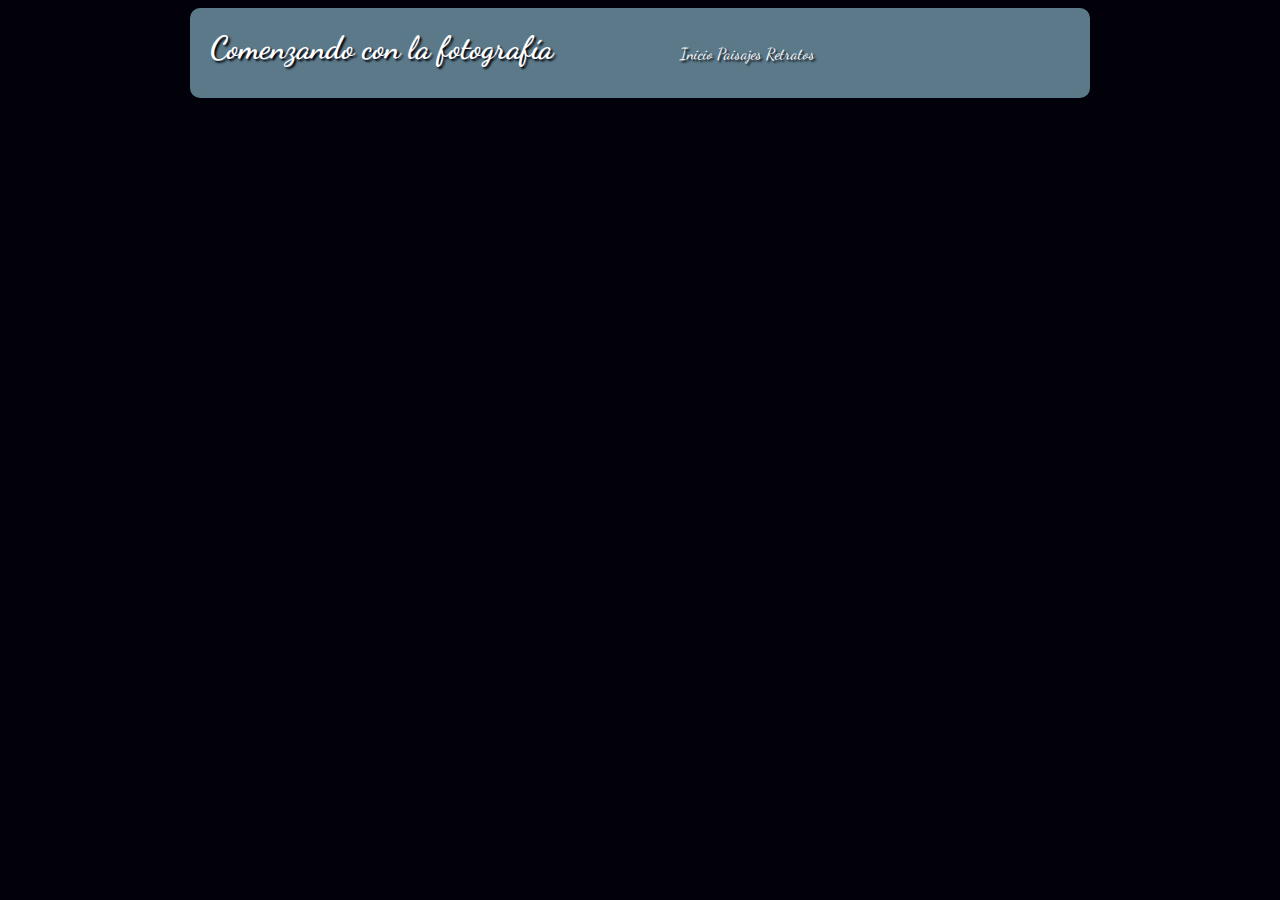
==== index.html @ 47b67017 "Iniciando con el proyecto. Se creó el header en el html, y se cuadraron los estilos en el css" ====
<!DOCTYPE html>
<html>
	<head>
		<meta charset="UTF-8">
		<meta name="viewport" content="width=device-width, user-scalable=no">
		<link href="https://fonts.googleapis.com/css?family=Dancing+Script" rel="stylesheet">
		<link rel="stylesheet" href="css/estilos.css">
		<title>Comenzando con la fotografía</title>
	</head>
	<body>
		<div id="contenedor">
			<header id="cabecera">
				<h1>Comenzando con la fotografía</h1>
				<nav id="menu">
					<a href="index.html">Inicio</a>
					<a href="html/paisajes.html">Paisajes</a>
					<a href="html/retratos.html">Retratos</a>
				</nav>
			</header>
		</div>
	</body>
</html>
---- css/estilos.css ----
body{
	font-family: 'Dancing Script', cursive;
	background-color: #02010a;
}
#contenedor{
	margin: 0 auto;
	max-width: 900px;
}
#cabecera{
	background-color: #5b7989;
	color: white;
	text-shadow: 2px 2px 2px #02010a;
	border-radius: 10px;
	width: 100%;
	height: 90px;
	display: flex;
	flex-direction: row;
}
#cabecera h1{
	margin-left: 20px;
	width: 50%;
}

a{
	color: white;
	text-decoration: none;
}
#menu{
	margin-top: 4%;
	margin-left: 20px;
}
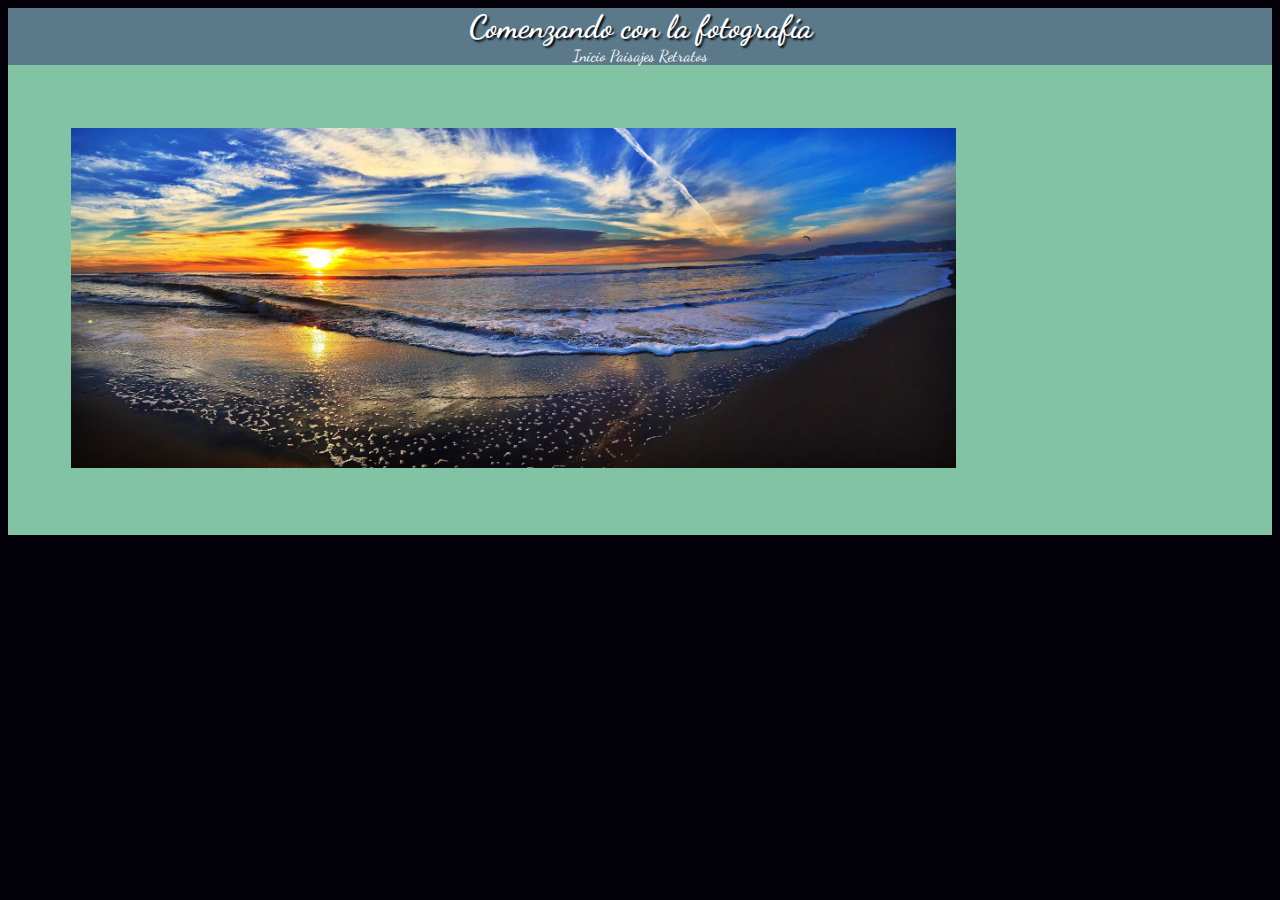
==== commit 8117d3d5: "Inclusión de imagen adaptativa, aunque todavía no está funcionando correctamente. Se comenzó primero" ====
--- a/index.html
+++ b/index.html
@@ -17,6 +17,9 @@
 					<a href="html/retratos.html">Retratos</a>
 				</nav>
 			</header>
+			<section id="contenido">
+				<img src="img/principal.jpeg" alt="Imagen Principal" class="imagen-adaptativa">
+			</section>
 		</div>
 	</body>
 </html>--- a/css/estilos.css
+++ b/css/estilos.css
@@ -2,30 +2,33 @@
 	font-family: 'Dancing Script', cursive;
 	background-color: #02010a;
 }
+#cabecera{
+	background-color:  #5b7989;
+
+}
+#cabecera h1{
+	color: white;
+    text-shadow: 2px 2px 2px #02010a;
+    margin: 0 auto;
+    text-align: center;
+}
+/*Versión movil*/
 #contenedor{
 	margin: 0 auto;
-	max-width: 900px;
+	max-width: 100%;
 }
-#cabecera{
-	background-color: #5b7989;
-	color: white;
-	text-shadow: 2px 2px 2px #02010a;
-	border-radius: 10px;
-	width: 100%;
-	height: 90px;
-	display: flex;
-	flex-direction: row;
+#menu{
+	text-align: center;
 }
-#cabecera h1{
-	margin-left: 20px;
-	width: 50%;
-}
-
-a{
+#menu a{
 	color: white;
 	text-decoration: none;
 }
-#menu{
-	margin-top: 4%;
-	margin-left: 20px;
+#contenido{
+	background-color: #82c3a6;
+}
+.imagen-adaptativa{
+	width: 70%;
+	margin: 0 auto;
+	padding: 5%;
 }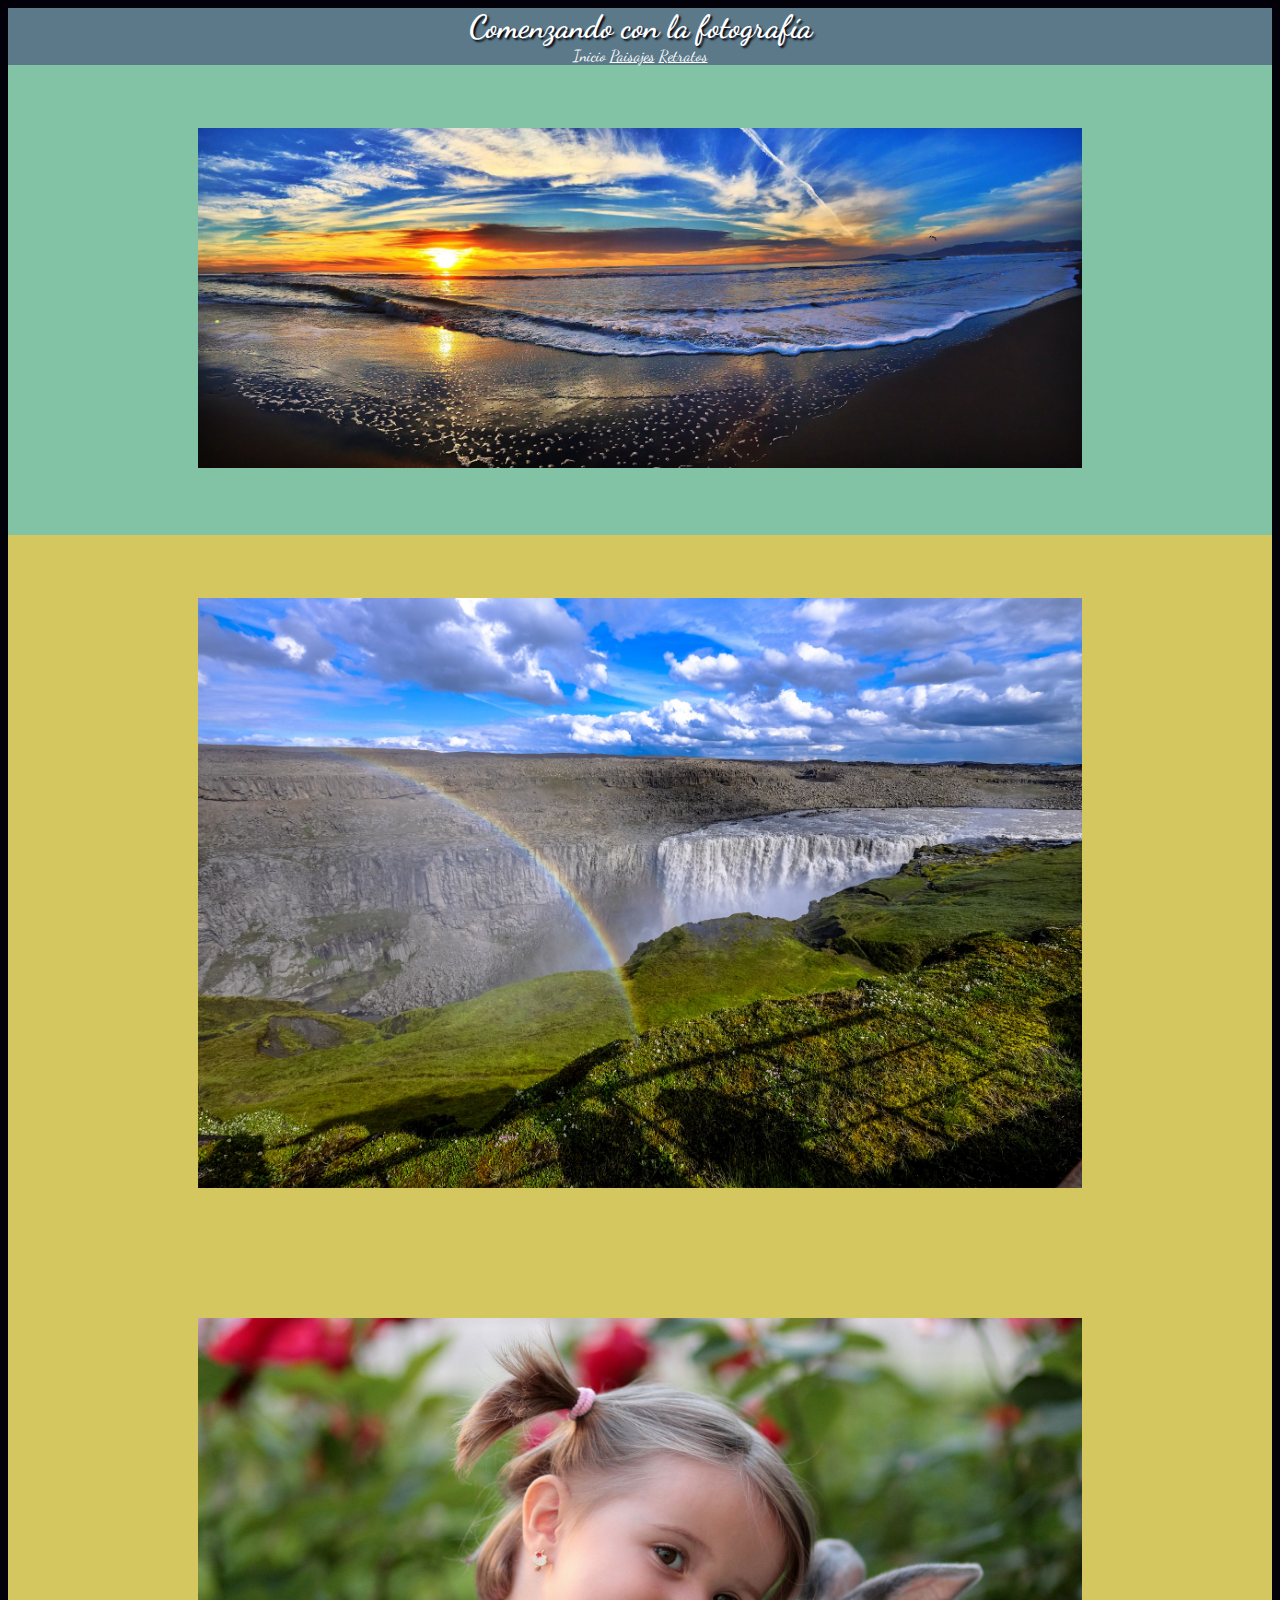
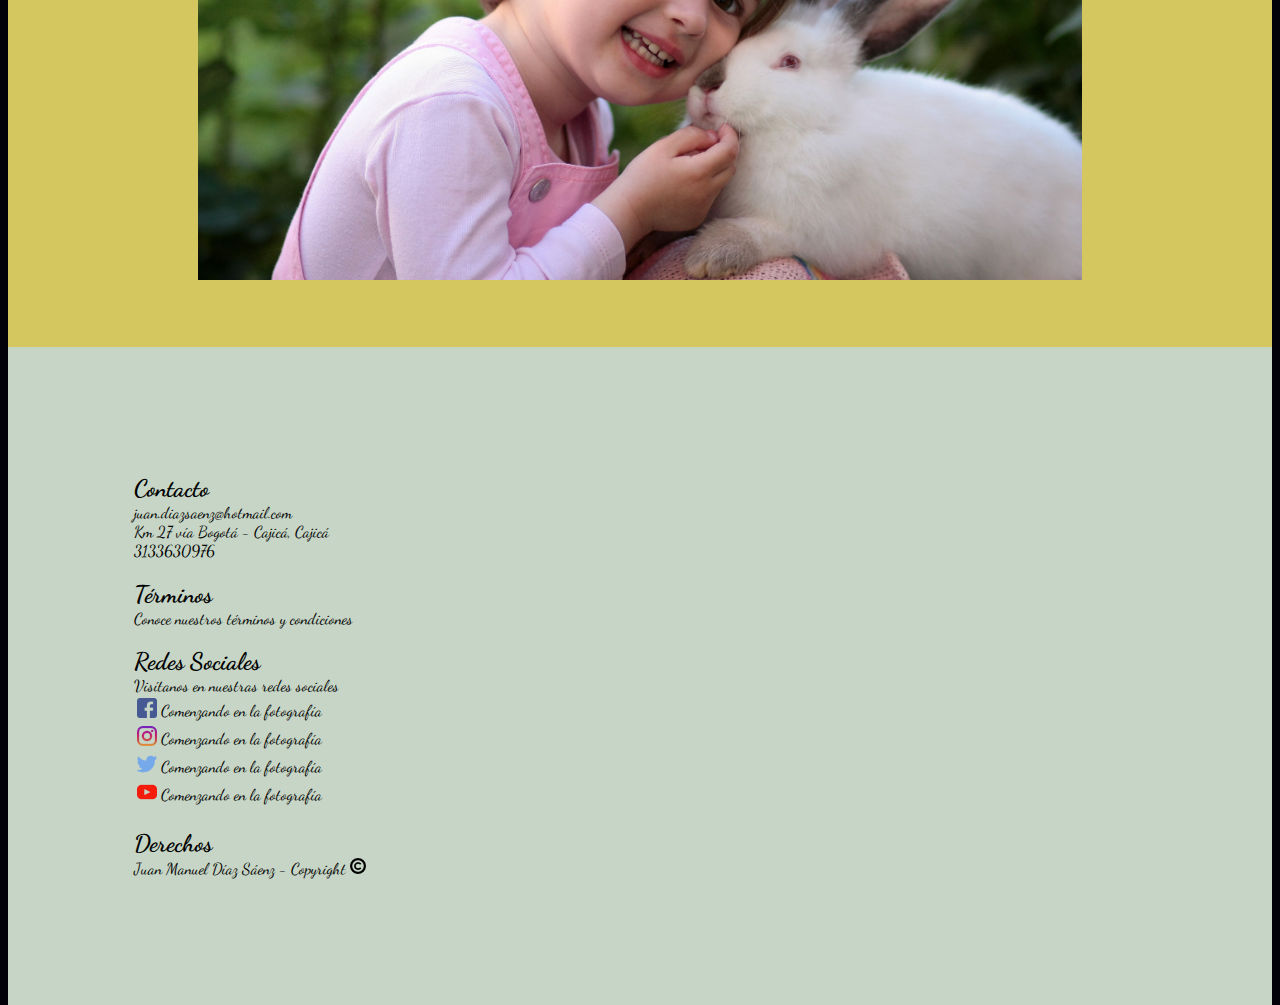
==== commit fb597150: "Finalización de página principal con encabezado, footer, y estilos. Solo versión Móvil" ====
--- a/index.html
+++ b/index.html
@@ -12,14 +12,64 @@
 			<header id="cabecera">
 				<h1>Comenzando con la fotografía</h1>
 				<nav id="menu">
-					<a href="index.html">Inicio</a>
+					<a href="index.html" class="pagina-actual">Inicio</a>
 					<a href="html/paisajes.html">Paisajes</a>
 					<a href="html/retratos.html">Retratos</a>
 				</nav>
 			</header>
-			<section id="contenido">
+			<section id="principal">
 				<img src="img/principal.jpeg" alt="Imagen Principal" class="imagen-adaptativa">
 			</section>
+			<section id="secundaria">
+				<a href="html/paisajes.html"><img id="paisaje" src="img/paisaje.jpeg" alt="Paisajes" class="imagen-adaptativa"></a>
+				<a href="html/retratos.html"><img id="retrato" src="img/retrato.jpeg" alt="Retratos" class="imagen-adaptativa"></a>		
+			</section>
 		</div>
+		<footer>
+			<h2>Contacto</h2>
+			juan.diazsaenz@hotmail.com <br>
+			Km 27 vía Bogotá - Cajicá, Cajicá <br>
+			3133630976
+			<h2>Términos</h2>
+			Conoce nuestros términos y condiciones
+			<h2>Redes Sociales</h2>
+			Visítanos en nuestras redes sociales <br>
+			<table>
+				<tr>
+					<td>
+						<img src="img/facebook.png" alt="facebook" class="logo-adaptive">
+					</td>
+					<td>
+						Comenzando en la fotografía
+					</td>
+				</tr>
+				<tr>
+					<td>
+						<img src="img/instagram.png" alt="instagram" class="logo-adaptive">
+					</td>
+					<td>
+						Comenzando en la fotografía
+					</td>
+				</tr>
+				<tr>
+					<td>
+						<img src="img/twitter.png" alt="twitter" class="logo-adaptive">
+					</td>
+					<td>
+						Comenzando en la fotografía
+					</td>
+				</tr>
+				<tr>
+					<td>
+						<img src="img/youtube.png" alt="youtube" class="logo-adaptive">
+					</td>
+					<td>
+						Comenzando en la fotografía
+					</td>
+				</tr>
+			</table>
+			<h2>Derechos</h2>
+			Juan Manuel Díaz Sáenz - Copyright <img src="img/copyright.png" alt="">
+		</footer>
 	</body>
 </html>--- a/css/estilos.css
+++ b/css/estilos.css
@@ -1,6 +1,7 @@
 body{
 	font-family: 'Dancing Script', cursive;
 	background-color: #02010a;
+	margin-bottom: 0px;
 }
 #cabecera{
 	background-color:  #5b7989;
@@ -22,13 +23,45 @@
 }
 #menu a{
 	color: white;
+}
+.pagina-actual{
 	text-decoration: none;
 }
-#contenido{
+#principal{
 	background-color: #82c3a6;
+}
+#secundaria{
+	background-color: #d5c75f;
 }
 .imagen-adaptativa{
 	width: 70%;
-	margin: 0 auto;
+	margin-left: 10%;
 	padding: 5%;
+}
+#retrato,
+#paisaje{
+  	transition: transform 1s;
+}
+#paisaje:hover{
+	transform: rotate(10deg);
+}
+#retrato:hover{
+	transform: translate(20px, -5px);
+}
+footer{
+	margin-top: 0px;
+	background-color: #C6d5c5;
+	padding: 10%;
+}
+footer > h2:first-child{
+    -webkit-margin-before: 0em;
+}
+footer >h2{
+	-webkit-margin-after: 0em;	
+}
+tr>td:first-child{
+	width: 20px;
+}
+.logo-adaptive{
+	width: 100%;
 }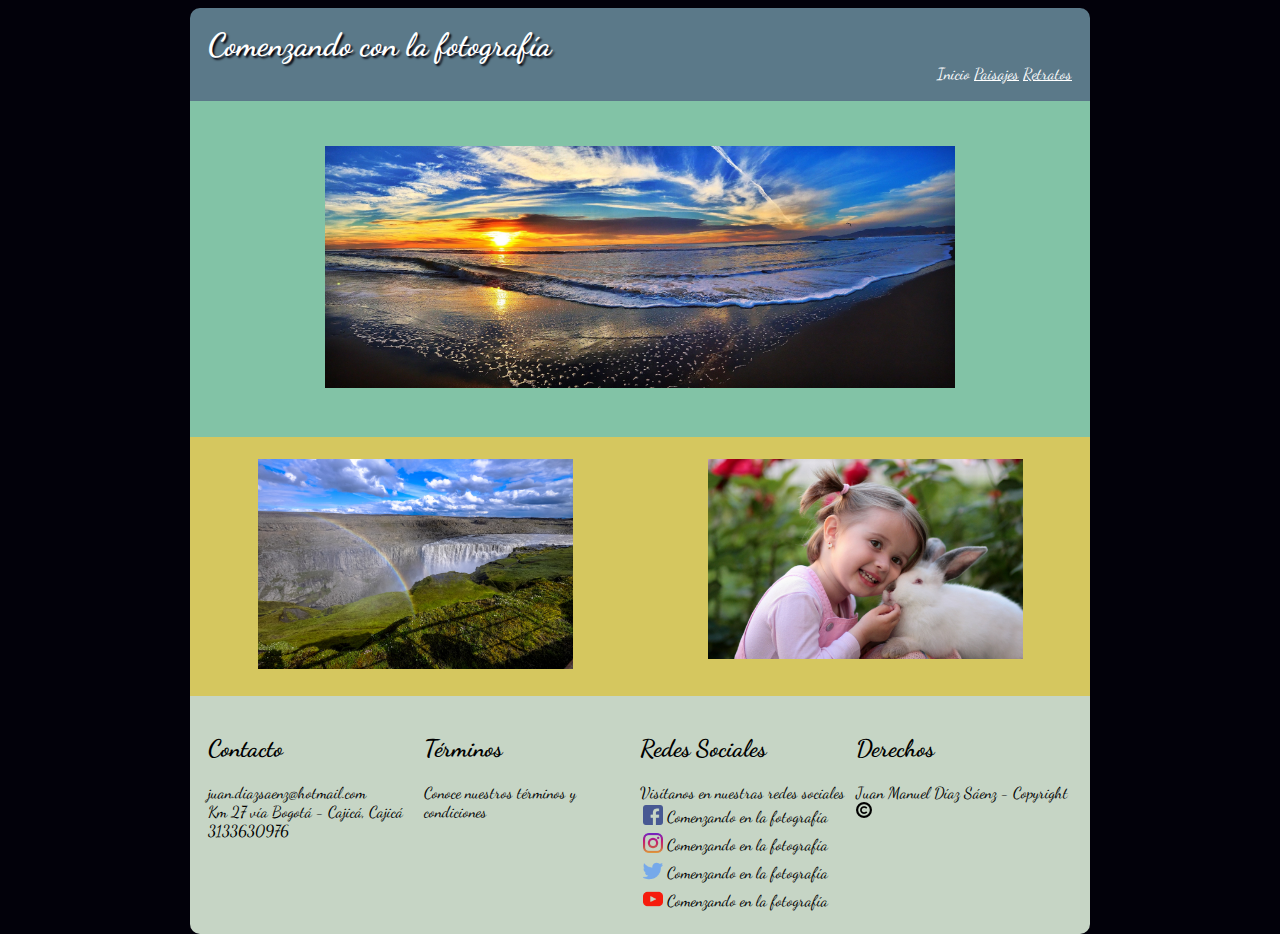
==== commit b00f8fb0: "Inicios con la version movil, tiene fallas con los filtros de las imágenes" ====
--- a/index.html
+++ b/index.html
@@ -24,52 +24,60 @@
 				<a href="html/paisajes.html"><img id="paisaje" src="img/paisaje.jpeg" alt="Paisajes" class="imagen-adaptativa"></a>
 				<a href="html/retratos.html"><img id="retrato" src="img/retrato.jpeg" alt="Retratos" class="imagen-adaptativa"></a>		
 			</section>
+			<footer>
+				<div>
+					<h2>Contacto</h2>
+					juan.diazsaenz@hotmail.com <br>
+					Km 27 vía Bogotá - Cajicá, Cajicá <br>
+					3133630976
+				</div>
+				<div>
+					<h2>Términos</h2>
+					Conoce nuestros términos y condiciones
+				</div>
+				<div>
+					<h2>Redes Sociales</h2>
+					Visítanos en nuestras redes sociales <br>
+					<table>
+						<tr>
+							<td>
+								<img src="img/facebook.png" alt="facebook" class="logo-adaptive">
+							</td>
+							<td>
+								Comenzando en la fotografía
+							</td>
+						</tr>
+						<tr>
+							<td>
+								<img src="img/instagram.png" alt="instagram" class="logo-adaptive">
+							</td>
+							<td>
+								Comenzando en la fotografía
+							</td>
+						</tr>
+						<tr>
+							<td>
+								<img src="img/twitter.png" alt="twitter" class="logo-adaptive">
+							</td>
+							<td>
+								Comenzando en la fotografía
+							</td>
+						</tr>
+						<tr>
+							<td>
+								<img src="img/youtube.png" alt="youtube" class="logo-adaptive">
+							</td>
+							<td>
+								Comenzando en la fotografía
+							</td>
+						</tr>
+					</table>
+				</div>
+				<div>
+					<h2>Derechos</h2>
+					Juan Manuel Díaz Sáenz - Copyright <img src="img/copyright.png" alt="">
+				</div>
+			</footer>
 		</div>
-		<footer>
-			<h2>Contacto</h2>
-			juan.diazsaenz@hotmail.com <br>
-			Km 27 vía Bogotá - Cajicá, Cajicá <br>
-			3133630976
-			<h2>Términos</h2>
-			Conoce nuestros términos y condiciones
-			<h2>Redes Sociales</h2>
-			Visítanos en nuestras redes sociales <br>
-			<table>
-				<tr>
-					<td>
-						<img src="img/facebook.png" alt="facebook" class="logo-adaptive">
-					</td>
-					<td>
-						Comenzando en la fotografía
-					</td>
-				</tr>
-				<tr>
-					<td>
-						<img src="img/instagram.png" alt="instagram" class="logo-adaptive">
-					</td>
-					<td>
-						Comenzando en la fotografía
-					</td>
-				</tr>
-				<tr>
-					<td>
-						<img src="img/twitter.png" alt="twitter" class="logo-adaptive">
-					</td>
-					<td>
-						Comenzando en la fotografía
-					</td>
-				</tr>
-				<tr>
-					<td>
-						<img src="img/youtube.png" alt="youtube" class="logo-adaptive">
-					</td>
-					<td>
-						Comenzando en la fotografía
-					</td>
-				</tr>
-			</table>
-			<h2>Derechos</h2>
-			Juan Manuel Díaz Sáenz - Copyright <img src="img/copyright.png" alt="">
-		</footer>
 	</body>
 </html>--- a/css/estilos.css
+++ b/css/estilos.css
@@ -5,7 +5,13 @@
 }
 #cabecera{
 	background-color:  #5b7989;
-
+	padding: 5%;
+	border-top-left-radius: : 10px;
+	-moz-border-top-left-radius: 10px;
+	-webkit-border-top-left-radius: 10px;
+	border-top-right-radius: : 10px;
+	-moz-border-top-right-radius: 10px;
+	-webkit-border-top-right-radius: 10px;
 }
 #cabecera h1{
 	color: white;
@@ -13,7 +19,6 @@
     margin: 0 auto;
     text-align: center;
 }
-/*Versión movil*/
 #contenedor{
 	margin: 0 auto;
 	max-width: 100%;
@@ -30,10 +35,16 @@
 #principal{
 	background-color: #82c3a6;
 }
+#secundaria-g,
 #secundaria{
 	background-color: #d5c75f;
 }
 .imagen-adaptativa{
+	width: 70%;
+	margin-left: 10%;
+	padding: 5%;
+}
+.imagen-adaptativa-galeria{
 	width: 70%;
 	margin-left: 10%;
 	padding: 5%;
@@ -48,10 +59,25 @@
 #retrato:hover{
 	transform: translate(20px, -5px);
 }
+.galeria>img:first-child{
+	filter: blur(10px);
+}
+.galeria>img:nth-child(even){
+	filter: grayscale(100%);
+}
+.galeria>img:nth-child(3){
+	filter: sepia(90%);
+}
 footer{
 	margin-top: 0px;
 	background-color: #C6d5c5;
 	padding: 10%;
+	border-bottom-left-radius: : 10px;
+	-moz-border-bottom-left-radius: 10px;
+	-webkit-border-bottom-left-radius: 10px;
+	border-bottom-right-radius: : 10px;
+	-moz-border-bottom-right-radius: 10px;
+	-webkit-border-bottom-right-radius: 10px;
 }
 footer > h2:first-child{
     -webkit-margin-before: 0em;
@@ -64,4 +90,48 @@
 }
 .logo-adaptive{
 	width: 100%;
+}
+@-webkit-keyframes animacion-entrada{
+	0%{
+		margin-top: 150%;
+	}
+	60%{
+		margin-top: -5%;
+	}
+	100%{
+		margin-top: 0%;
+	}
+}
+#contenedor{
+	animation-name: animacion-entrada;
+	animation-duration: 1.5s;
+}
+@media(min-width: 900px){
+	#contenedor{
+		max-width: 900px;
+	}
+	#menu{
+		text-align: right;
+	}
+	#cabecera h1{
+		text-align: left;
+	}
+	footer,
+	#cabecera{
+		padding: 2%;
+	}
+	footer,
+	#secundaria{
+		display:flex;
+		flex-direction: row;
+	}
+	#secundaria > a{
+		width: 50%;
+	}
+	#secundaria > img{
+		width: 33.33%;
+	}
+	footer > div{
+		width: 25%;
+	}
 }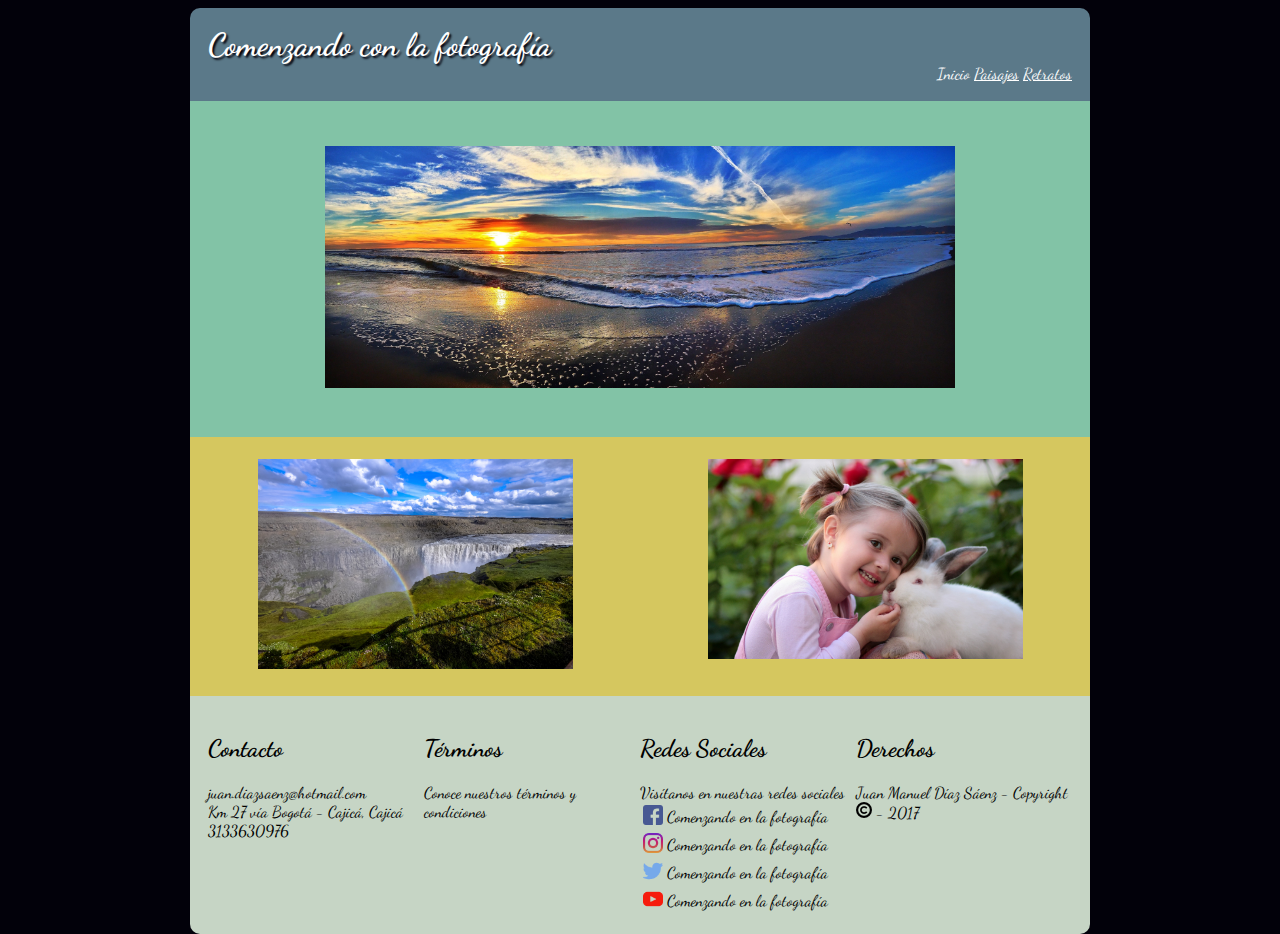
==== commit 5687f1f9: "Finalización de proyecto. funcionando para desktop y para móviles" ====
--- a/index.html
+++ b/index.html
@@ -75,7 +75,7 @@
 				</div>
 				<div>
 					<h2>Derechos</h2>
-					Juan Manuel Díaz Sáenz - Copyright <img src="img/copyright.png" alt="">
+					Juan Manuel Díaz Sáenz - Copyright <img src="img/copyright.png" alt=""> - 2017
 				</div>
 			</footer>
 		</div>
--- a/css/estilos.css
+++ b/css/estilos.css
@@ -49,6 +49,15 @@
 	margin-left: 10%;
 	padding: 5%;
 }
+.filtro-blur{
+	filter: blur(10px);
+}
+.filtro-grises{
+	filter: grayscale(100%);
+}
+.filtro-sepia{
+	filter: sepia(90%);
+}
 #retrato,
 #paisaje{
   	transition: transform 1s;
@@ -59,14 +68,8 @@
 #retrato:hover{
 	transform: translate(20px, -5px);
 }
-.galeria>img:first-child{
+.galeria > img:first-child{
 	filter: blur(10px);
-}
-.galeria>img:nth-child(even){
-	filter: grayscale(100%);
-}
-.galeria>img:nth-child(3){
-	filter: sepia(90%);
 }
 footer{
 	margin-top: 0px;
@@ -128,10 +131,12 @@
 	#secundaria > a{
 		width: 50%;
 	}
-	#secundaria > img{
-		width: 33.33%;
-	}
 	footer > div{
 		width: 25%;
 	}
+	.imagen-adaptativa-galeria{
+		width: 25%;
+	    padding: 2%;
+	    margin-left: 2%;
+	}
 }